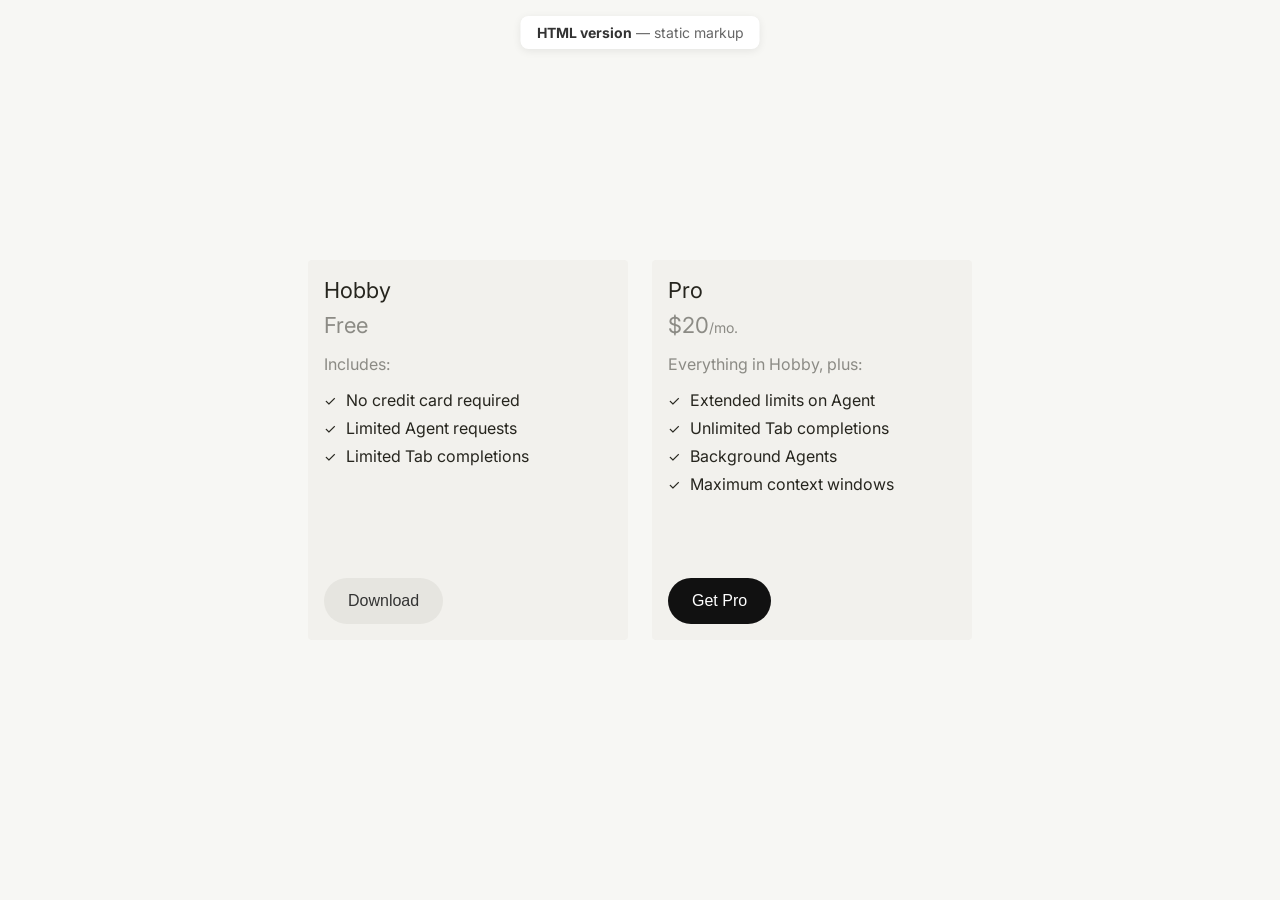
==== index.html @ a235fc58 "Initial commit" ====
<!DOCTYPE html>
<html lang="en">
<head>
    <meta charset="UTF-8">
    <meta name="viewport" content="width=device-width, initial-scale=1.0">
    <title>Pricing Plans — HTML version</title>
    <link rel="preconnect" href="https://fonts.googleapis.com">
    <link rel="preconnect" href="https://fonts.gstatic.com" crossorigin>
    <link href="https://fonts.googleapis.com/css2?family=Inter:wght@400;500;600;700&display=swap" rel="stylesheet">
    <link rel="stylesheet" href="styles.css">
</head>
<body>
    <p class="page-label"><strong>HTML version</strong> — static markup</p>
    <div class="cards-container">
        <div class="card">
            <div class="card-top">
                <h3 class="card-title">Hobby</h3>
                <p class="card-price">
                    <span class="card-price-amount">Free</span>
                </p>
                <div class="card-content">
                    <p class="includes-text">Includes:</p>
                    <ul class="features-list">
                        <li>
                            <span class="checkmark">✓</span>
                            No credit card required
                        </li>
                        <li>
                            <span class="checkmark">✓</span>
                            Limited Agent requests
                        </li>
                        <li>
                            <span class="checkmark">✓</span>
                            Limited Tab completions
                        </li>
                    </ul>
                </div>
            </div>
            <button class="download-button secondary">Download</button>
        </div>
        <div class="card">
            <div class="card-top">
                <h3 class="card-title">Pro</h3>
                <p class="card-price">
                    <span class="card-price-amount">$20</span>
                    <span class="card-price-period">/mo.</span>
                </p>
                <div class="card-content">
                    <p class="includes-text">Everything in Hobby, plus:</p>
                    <ul class="features-list">
                        <li>
                            <span class="checkmark">✓</span>
                            Extended limits on Agent
                        </li>
                        <li>
                            <span class="checkmark">✓</span>
                            Unlimited Tab completions
                        </li>
                        <li>
                            <span class="checkmark">✓</span>
                            Background Agents
                        </li>
                        <li>
                            <span class="checkmark">✓</span>
                            Maximum context windows
                        </li>
                    </ul>
                </div>
            </div>
            <button class="download-button primary">Get Pro</button>
        </div>
    </div>
</body>
</html>
---- styles.css ----
* {
    margin: 0;
    padding: 0;
    box-sizing: border-box;
}

body {
    font-family: 'Inter', -apple-system, BlinkMacSystemFont, 'Segoe UI', Roboto, sans-serif;
    background-color: #f7f7f4;
    display: flex;
    justify-content: center;
    align-items: center;
    min-height: 100vh;
    padding: 20px;
}

.cards-container {
    display: flex;
    flex-direction: row;
    gap: 24px;
    flex-wrap: nowrap;
    justify-content: center;
    align-items: flex-start;
}

.card {
    display: flex;
    flex-direction: column;
    min-height: 380px;
    background-color: #f2f1ed;
    border-radius: 4px;
    padding: 16px;
    width: 320px;
    flex-shrink: 0;
}

.card-top {
    display: flex;
    flex-direction: column;
}

.card-title {
    font-size: 22px;
    line-height: 28px;
    font-weight: 400;
    color: #26251e;
    margin-bottom: 8px;
}

.card-price {
    font-size: 20px;
    color: rgba(38, 37, 30, 0.5);
    display: inline-flex;
    align-items: baseline;
}

.card-price-amount {
    font-size: 22px;
    font-weight: 400;
    color: rgba(38, 37, 30, 0.5);
}

.card-price-period {
    font-size: 14px;
    color: rgba(38, 37, 30, 0.5);
}

.card-content {
    margin-bottom: 32px;
}

.includes-text {
    font-size: 16px;
    color: rgba(38, 37, 30, 0.5);
    margin: 16px 0px;
}

.features-list {
    list-style: none;
    padding: 0;
}

.features-list li {
    display: flex;
    align-items: center;
    margin-bottom: 8px;
    font-size: 16px;
    color: #26251e;
}

.checkmark {
    color: #26251e;
    font-size: 14px;
    margin-right: 10px;
    font-weight: 400;
}

.download-button {
    margin-top: auto;
    width: fit-content;
    background-color: #e6e5e0;
    border: none;
    border-radius: 999px;
    padding: 14px 24px;
    font-size: 16px;
    font-weight: 500;
    color: #333;
    cursor: pointer;
    transition: background-color 0.2s ease;
}

.download-button:hover {
    background-color: #D8D6CE;
}

.download-button:active {
    background-color: #D8D6CE;
}

.download-button.primary {
    background-color: #111;
    color: #fff;
}

.download-button.primary:hover {
    background-color: #333;
}

.download-button.primary:active {
    background-color: #333;
}

.page-label {
    position: fixed;
    top: 16px;
    left: 50%;
    transform: translateX(-50%);
    font-size: 14px;
    color: #666;
    background: #fff;
    padding: 8px 16px;
    border-radius: 8px;
    box-shadow: 0 2px 8px rgba(0,0,0,0.08);
}

.page-label strong {
    color: #333;
}
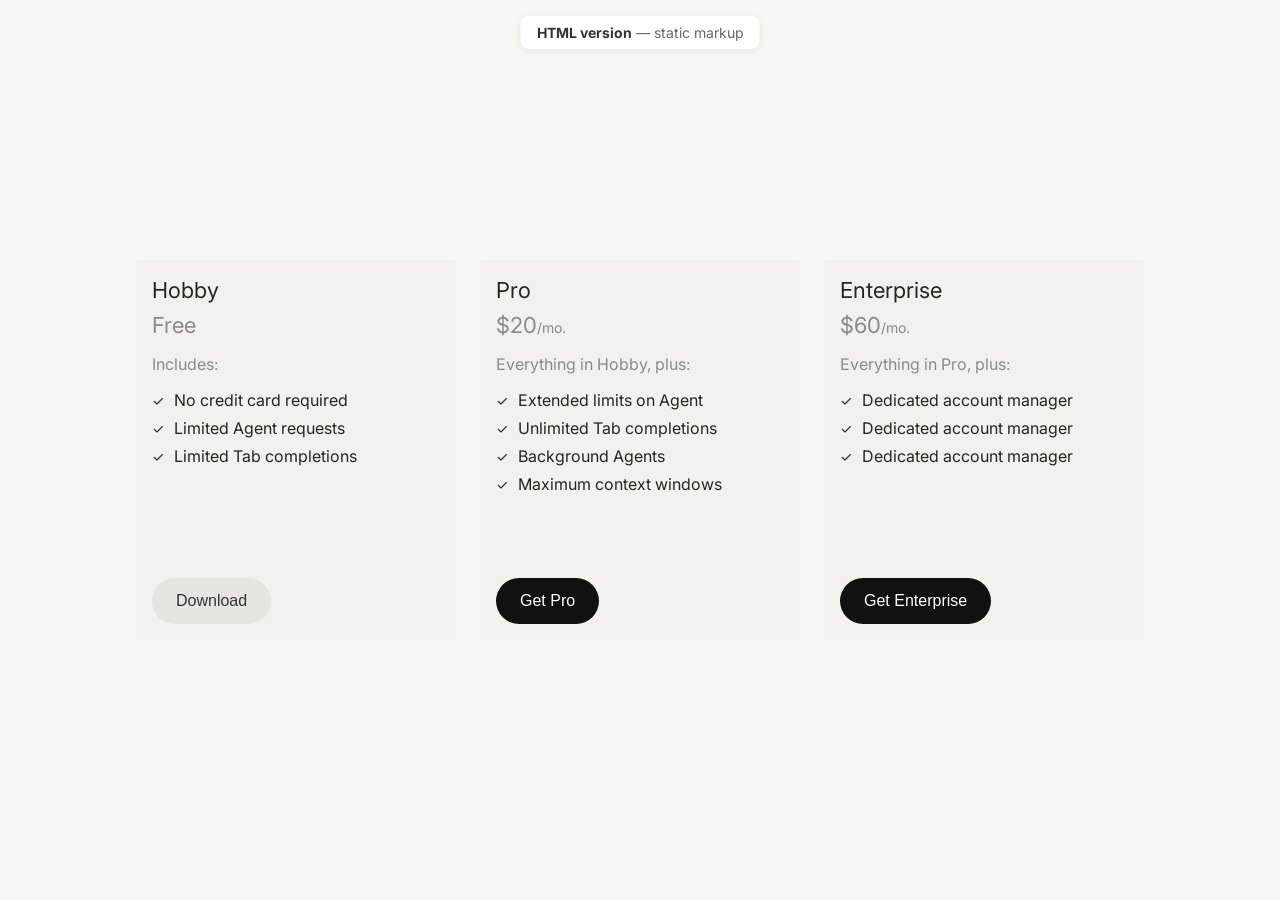
==== commit 29c8eaf0: "Added comments and a card We have added an enterprise card to the file and comment to help us unders" ====
--- a/index.html
+++ b/index.html
@@ -1,23 +1,35 @@
 <!DOCTYPE html>
 <html lang="en">
 <head>
+    <!-- Basic page setup and responsive behavior -->
     <meta charset="UTF-8">
     <meta name="viewport" content="width=device-width, initial-scale=1.0">
     <title>Pricing Plans — HTML version</title>
+
+    <!-- Typography: Inter font from Google Fonts -->
     <link rel="preconnect" href="https://fonts.googleapis.com">
     <link rel="preconnect" href="https://fonts.gstatic.com" crossorigin>
     <link href="https://fonts.googleapis.com/css2?family=Inter:wght@400;500;600;700&display=swap" rel="stylesheet">
+
+    <!-- Project stylesheet -->
     <link rel="stylesheet" href="styles.css">
 </head>
 <body>
+    <!-- Small top label indicating this is static HTML -->
     <p class="page-label"><strong>HTML version</strong> — static markup</p>
+
+    <!-- Pricing cards wrapper (Hobby + Pro + Enterprise) -->
     <div class="cards-container">
+        <!-- Card 1: Hobby plan -->
         <div class="card">
             <div class="card-top">
+                <!-- Plan name and price -->
                 <h3 class="card-title">Hobby</h3>
                 <p class="card-price">
                     <span class="card-price-amount">Free</span>
                 </p>
+
+                <!-- Plan features list -->
                 <div class="card-content">
                     <p class="includes-text">Includes:</p>
                     <ul class="features-list">
@@ -36,15 +48,22 @@
                     </ul>
                 </div>
             </div>
+
+            <!-- Card call-to-action -->
             <button class="download-button secondary">Download</button>
         </div>
+
+        <!-- Card 2: Pro plan -->
         <div class="card">
             <div class="card-top">
+                <!-- Plan name and monthly pricing -->
                 <h3 class="card-title">Pro</h3>
                 <p class="card-price">
                     <span class="card-price-amount">$20</span>
                     <span class="card-price-period">/mo.</span>
                 </p>
+
+                <!-- Plan features list (includes Hobby features + extras) -->
                 <div class="card-content">
                     <p class="includes-text">Everything in Hobby, plus:</p>
                     <ul class="features-list">
@@ -67,7 +86,36 @@
                     </ul>
                 </div>
             </div>
+
+            <!-- Primary call-to-action -->
             <button class="download-button primary">Get Pro</button>
+        </div>
+        <div class="card">
+            <div class="card-top">
+                <h3 class="card-title">Enterprise</h3>
+                <p class="card-price">
+                    <span class="card-price-amount">$60</span>
+                    <span class="card-price-period">/mo.</span>
+                </p>
+                <div class="card-content">
+                    <p class="includes-text">Everything in Pro, plus:</p>
+                    <ul class="features-list">
+                        <li>
+                            <span class="checkmark">✓</span>
+                            Dedicated account manager
+                        </li>
+                        <li>
+                            <span class="checkmark">✓</span>
+                            Dedicated account manager
+                        </li>
+                        <li>
+                            <span class="checkmark">✓</span>
+                            Dedicated account manager
+                        </li>
+                    </ul>
+                </div>
+            </div>
+            <button class="download-button primary">Get Enterprise</button>
         </div>
     </div>
 </body>
--- a/styles.css
+++ b/styles.css
@@ -1,9 +1,17 @@
+/* =========================
+   Base reset
+   - Keeps spacing predictable across browsers
+   ========================= */
 * {
     margin: 0;
     padding: 0;
     box-sizing: border-box;
 }
 
+/* =========================
+   Page layout
+   - Centers pricing section on the screen
+   ========================= */
 body {
     font-family: 'Inter', -apple-system, BlinkMacSystemFont, 'Segoe UI', Roboto, sans-serif;
     background-color: #f7f7f4;
@@ -14,6 +22,10 @@
     padding: 20px;
 }
 
+/* =========================
+   Cards wrapper
+   - Horizontal row for both plan cards
+   ========================= */
 .cards-container {
     display: flex;
     flex-direction: row;
@@ -23,6 +35,10 @@
     align-items: flex-start;
 }
 
+/* =========================
+   Card shell
+   - Shared container style for each plan
+   ========================= */
 .card {
     display: flex;
     flex-direction: column;
@@ -34,11 +50,13 @@
     flex-shrink: 0;
 }
 
+/* Upper content area inside each card */
 .card-top {
     display: flex;
     flex-direction: column;
 }
 
+/* Plan name (Hobby / Pro) */
 .card-title {
     font-size: 22px;
     line-height: 28px;
@@ -47,6 +65,7 @@
     margin-bottom: 8px;
 }
 
+/* Price row (amount + optional period) */
 .card-price {
     font-size: 20px;
     color: rgba(38, 37, 30, 0.5);
@@ -54,32 +73,38 @@
     align-items: baseline;
 }
 
+/* Main price value (Free / $20) */
 .card-price-amount {
     font-size: 22px;
     font-weight: 400;
     color: rgba(38, 37, 30, 0.5);
 }
 
+/* Price suffix (e.g. /mo.) */
 .card-price-period {
     font-size: 14px;
     color: rgba(38, 37, 30, 0.5);
 }
 
+/* Block containing the includes text + features list */
 .card-content {
     margin-bottom: 32px;
 }
 
+/* Intro line before feature bullets */
 .includes-text {
     font-size: 16px;
     color: rgba(38, 37, 30, 0.5);
     margin: 16px 0px;
 }
 
+/* Removes default browser bullets from list */
 .features-list {
     list-style: none;
     padding: 0;
 }
 
+/* Single feature row */
 .features-list li {
     display: flex;
     align-items: center;
@@ -88,6 +113,7 @@
     color: #26251e;
 }
 
+/* Checkmark icon before each feature */
 .checkmark {
     color: #26251e;
     font-size: 14px;
@@ -95,6 +121,7 @@
     font-weight: 400;
 }
 
+/* Shared button styles (both card buttons) */
 .download-button {
     margin-top: auto;
     width: fit-content;
@@ -109,27 +136,33 @@
     transition: background-color 0.2s ease;
 }
 
+/* Secondary button hover state */
 .download-button:hover {
     background-color: #D8D6CE;
 }
 
+/* Secondary button pressed state */
 .download-button:active {
     background-color: #D8D6CE;
 }
 
+/* Primary CTA variant (Pro card) */
 .download-button.primary {
     background-color: #111;
     color: #fff;
 }
 
+/* Primary button hover state */
 .download-button.primary:hover {
     background-color: #333;
 }
 
+/* Primary button pressed state */
 .download-button.primary:active {
     background-color: #333;
 }
 
+/* Floating label at top of page */
 .page-label {
     position: fixed;
     top: 16px;
@@ -143,6 +176,7 @@
     box-shadow: 0 2px 8px rgba(0,0,0,0.08);
 }
 
+/* Emphasized text inside page label */
 .page-label strong {
     color: #333;
 }
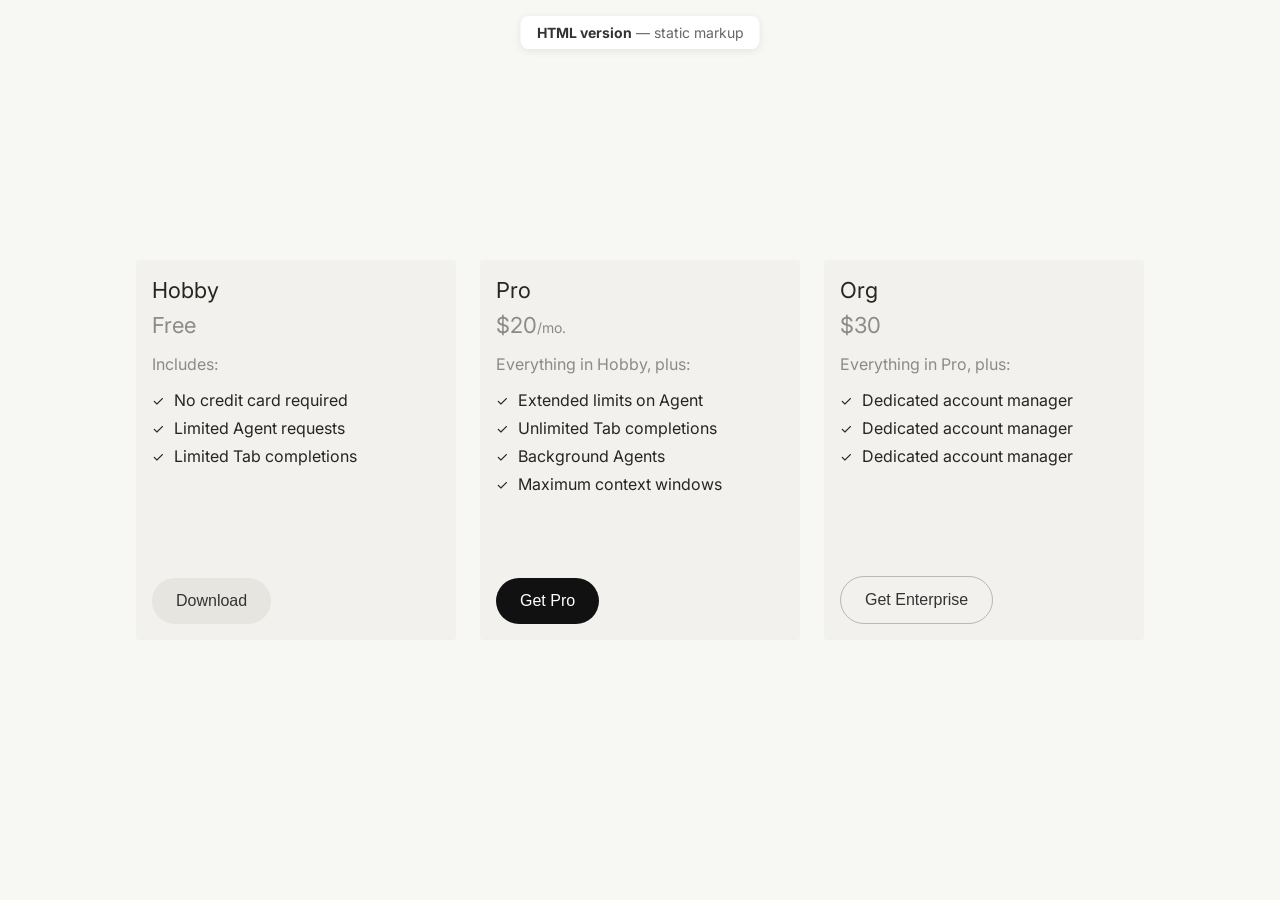
==== commit 1a270bff: "Added enterprise card and tertiary button Tested the JSX component structure with a new card and add" ====
--- a/index.html
+++ b/index.html
@@ -90,12 +90,12 @@
             <!-- Primary call-to-action -->
             <button class="download-button primary">Get Pro</button>
         </div>
+         <!-- Card 3: Enterprise plan -->
         <div class="card">
             <div class="card-top">
-                <h3 class="card-title">Enterprise</h3>
+                <h3 class="card-title">Org</h3>
                 <p class="card-price">
-                    <span class="card-price-amount">$60</span>
-                    <span class="card-price-period">/mo.</span>
+                    <span class="card-price-amount">$30</span>
                 </p>
                 <div class="card-content">
                     <p class="includes-text">Everything in Pro, plus:</p>
@@ -115,7 +115,7 @@
                     </ul>
                 </div>
             </div>
-            <button class="download-button primary">Get Enterprise</button>
+            <button class="download-button tertiary">Get Enterprise</button>
         </div>
     </div>
 </body>
--- a/styles.css
+++ b/styles.css
@@ -162,6 +162,23 @@
     background-color: #333;
 }
 
+/* Tertiary CTA variant (same as secondary, no fill) */
+.download-button.tertiary {
+    background-color: transparent;
+    color: #333;
+    border: 1px solid rgba(51, 51, 51, 0.3);
+}
+
+/* Tertiary button hover state */
+.download-button.tertiary:hover {
+    background-color: transparent;
+}
+
+/* Tertiary button pressed state */
+.download-button.tertiary:active {
+    background-color: transparent;
+}
+
 /* Floating label at top of page */
 .page-label {
     position: fixed;
